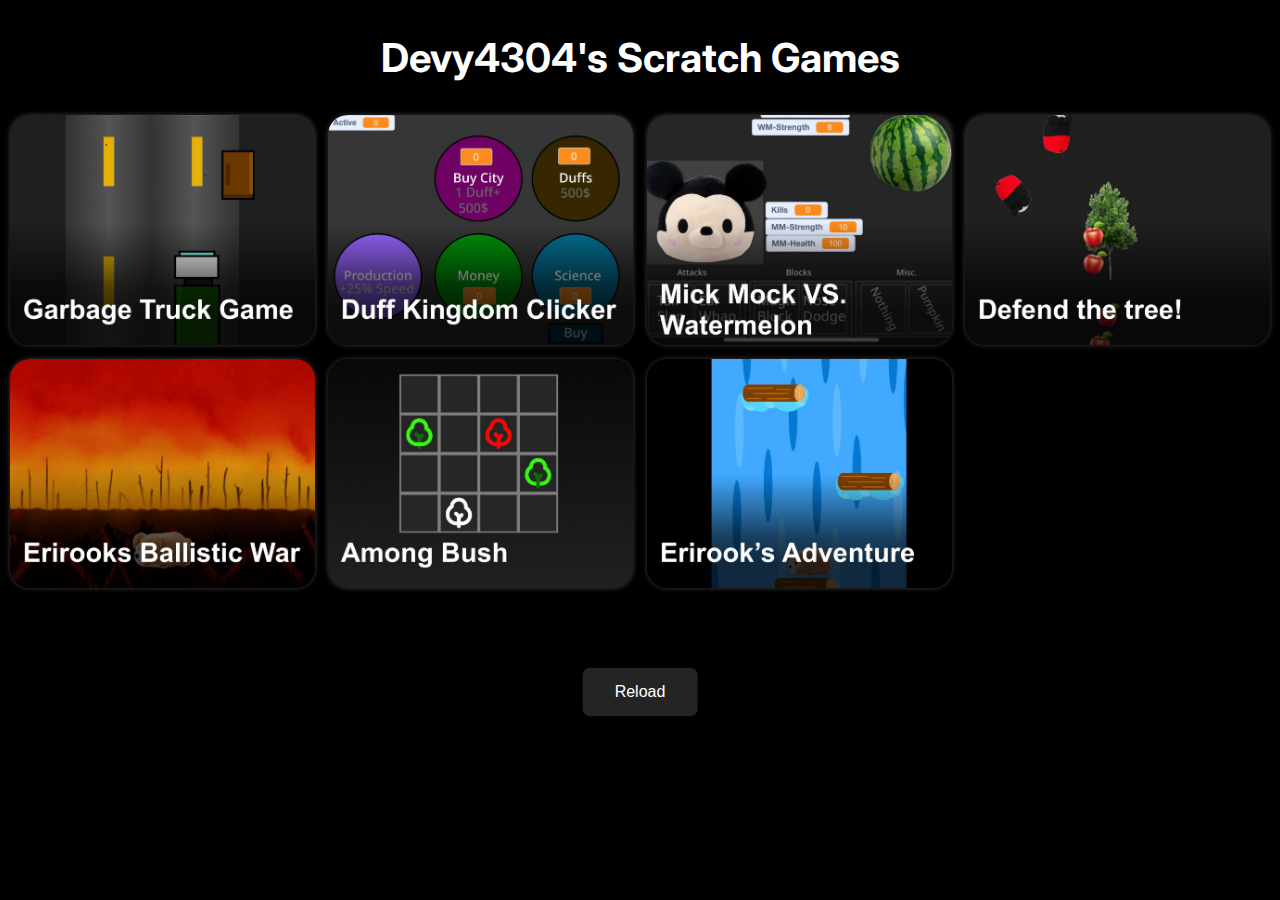
==== index.html @ 23ba9ce8 "Add Erirook's Adventure" ====
<!DOCTYPE html>
<head>
    <link rel="stylesheet" href="style.css">
    <link rel="preconnect" href="https://fonts.googleapis.com">
    <link rel="preconnect" href="https://fonts.gstatic.com" crossorigin>
    <link href="https://fonts.googleapis.com/css2?family=Inter:wght@100..900&display=swap" rel="stylesheet">
    <title>Devy4304's Scratch Games</title>
    <meta name="apple-mobile-web-app-capable" content="yes">
    <meta name="apple-mobile-web-app-status-bar-style" content="black-translucent">
    <meta name="apple-mobile-web-app-title" content="DSG">
    <link rel="apple-touch-icon" sizes="225x225" href="icon2.png">
    <link rel="manifest" href="manifest.json">
</head>
<body>
    <h2>Devy4304's Scratch Games</h2>
    <div class="grid-container">
        <a href="Games/2024-07/GBG.html">
            <img src="Images/2024-07/GBG.JPG">
        </a>
        <a href="Games/2024-07/DKC.html">
            <img src="Images/2024-07/DKC.jpg">
        </a>
        <a href="Games/2024-07/MMVWM.html">
            <img src="Images/2024-07/MMVWM.jpg">
        </a>
        <a href="Games/2024-07/DTT.html">
            <img src="Images/2024-07/DTT.jpg">
        </a>
        <a href="Games/2024-07/EBW.html">
            <img src="Images/2024-07/EBW.jpg">
        </a>
        <a href="Games/2024-07/AB.html">
            <img src="Images/2024-07/AB.JPG">
        </a>
        <a href="Games/2024-07/EA.html">
            <img src="Images/2024-07/EA.JPG">
        </a>
    </div>
    <div class="container">
        <div class="center">
            <button class="button" onclick="window.location.reload();">Reload</button>
        </div>
    </div>
</body>
---- style.css ----
body {
    background: #000;
    color: #fff;
}
h2 {
    text-align: center;
    font-family: Inter;
    font-size: 40px;
}
.button {
    background-color: #242424;
    border: none;
    color: white;
    padding: 15px 32px;
    text-align: center;
    text-decoration: none;
    display: inline-block;
    font-size: 16px;
    margin: 4px 2px;
    cursor: pointer;
    border-radius: 7px;
}
.center {
    margin: 0;
    position: absolute;
    top: 50%;
    left: 50%;
    -ms-transform: translate(-50%, -50%);
    transform: translate(-50%, -50%);
}
.container {
    height: 200px;
    position: relative;
}
.grid-container {
    display: grid;
    grid-template-columns: repeat(auto-fit, minmax(250px, 1fr));
    grid-gap: 10px;
    justify-items: center;
    align-items: center;
    text-align: center;
}
.grid-container img {
    max-width: 99%;
    border-radius: 20px;
    box-shadow: 0px 0px 5px #3D3D3D;
    justify-items: center;
    align-items: center;
    text-align: center;
}
@media screen and (max-width: 1000px) {
    .grid-container {
        grid-template-columns: 1fr;
        grid-gap: 30px;
        text-align: center;
        align-items: center;
    }
}
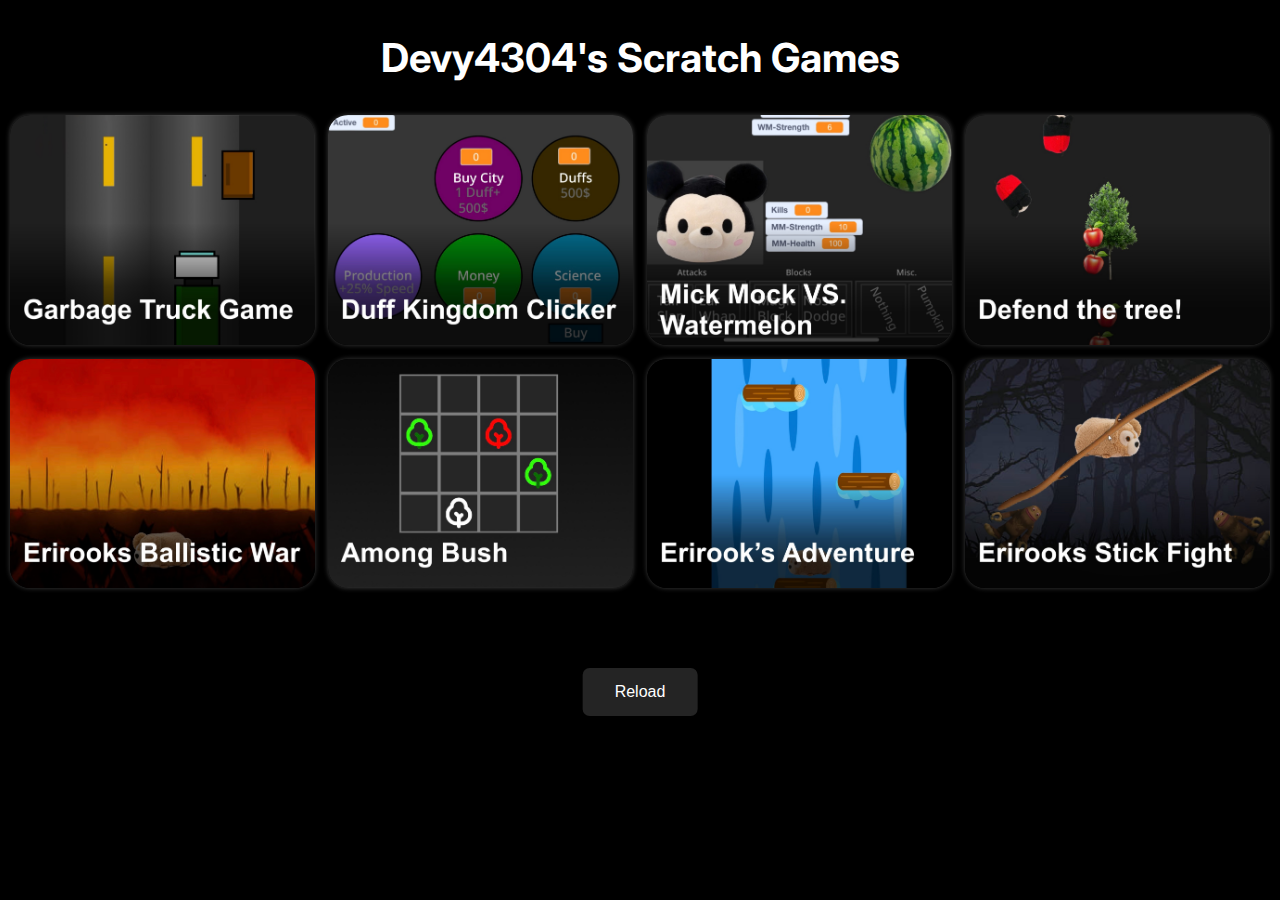
==== commit 702732fd: "ESF" ====
--- a/index.html
+++ b/index.html
@@ -35,6 +35,9 @@
         <a href="Games/2024-07/EA.html">
             <img src="Images/2024-07/EA.JPG">
         </a>
+        <a href="Games/2024-07/ESF.html">
+            <img src="Images/2024-07/ESF.jpg">
+        </a>
     </div>
     <div class="container">
         <div class="center">
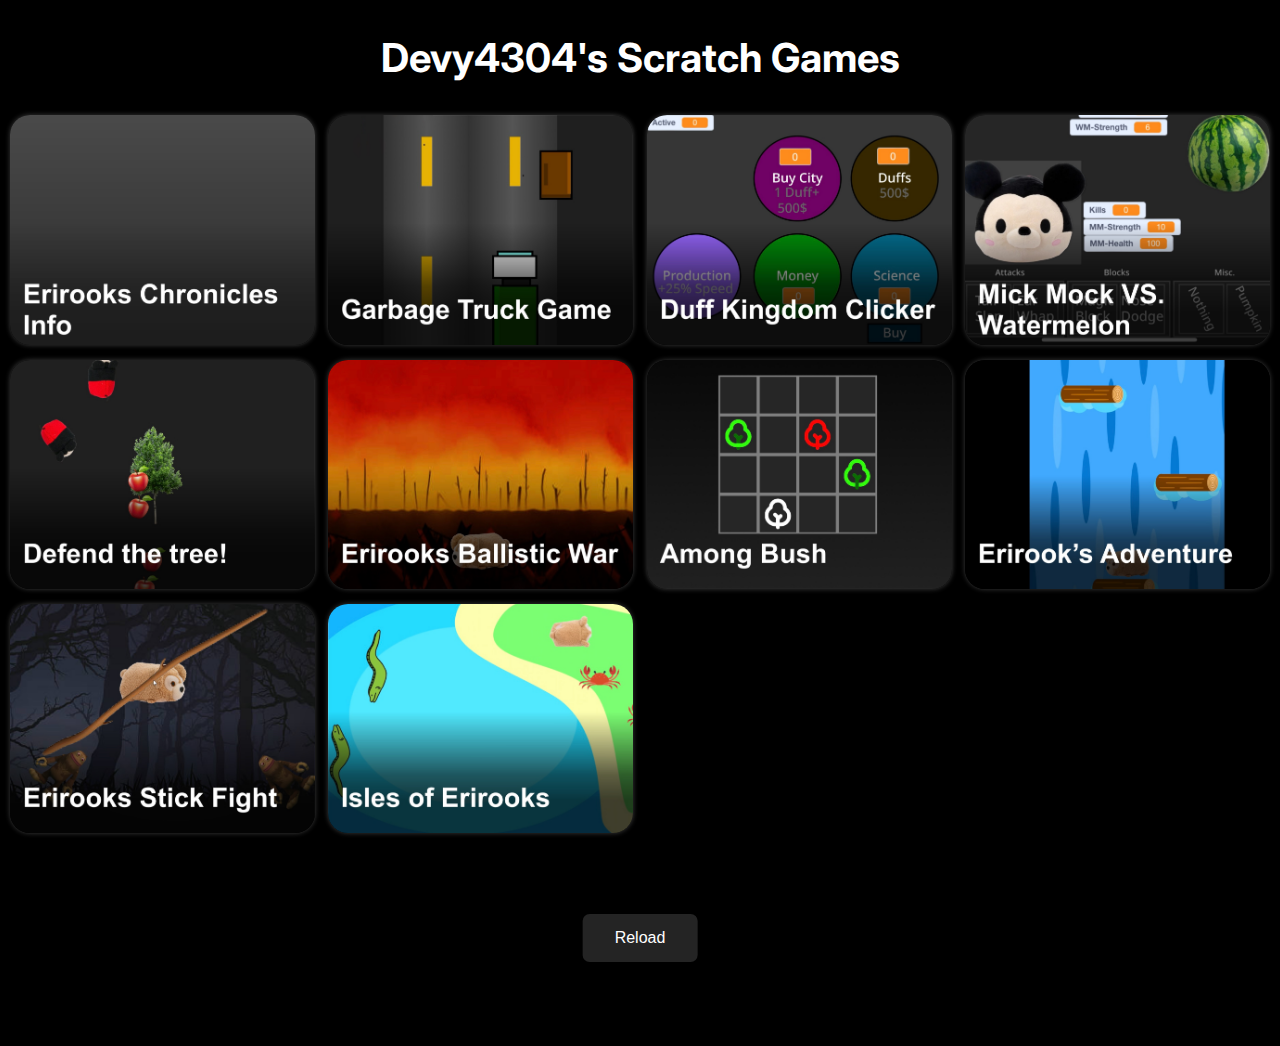
==== commit a2dcbdae: "add IOE" ====
--- a/index.html
+++ b/index.html
@@ -1,47 +1,61 @@
 <!DOCTYPE html>
 <head>
-    <link rel="stylesheet" href="style.css">
-    <link rel="preconnect" href="https://fonts.googleapis.com">
-    <link rel="preconnect" href="https://fonts.gstatic.com" crossorigin>
-    <link href="https://fonts.googleapis.com/css2?family=Inter:wght@100..900&display=swap" rel="stylesheet">
-    <title>Devy4304's Scratch Games</title>
-    <meta name="apple-mobile-web-app-capable" content="yes">
-    <meta name="apple-mobile-web-app-status-bar-style" content="black-translucent">
-    <meta name="apple-mobile-web-app-title" content="DSG">
-    <link rel="apple-touch-icon" sizes="225x225" href="icon2.png">
-    <link rel="manifest" href="manifest.json">
+  <link rel="stylesheet" href="style.css" />
+  <link rel="preconnect" href="https://fonts.googleapis.com" />
+  <link rel="preconnect" href="https://fonts.gstatic.com" crossorigin />
+  <link
+    href="https://fonts.googleapis.com/css2?family=Inter:wght@100..900&display=swap"
+    rel="stylesheet"
+  />
+  <title>Devy4304's Scratch Games</title>
+  <meta name="apple-mobile-web-app-capable" content="yes" />
+  <meta
+    name="apple-mobile-web-app-status-bar-style"
+    content="black-translucent"
+  />
+  <meta name="apple-mobile-web-app-title" content="DSG" />
+  <link rel="apple-touch-icon" sizes="225x225" href="icon2.png" />
+  <link rel="manifest" href="manifest.json" />
+  <script src="js/app.js"></script>
+  <script src="sw.js"></script>
 </head>
 <body>
-    <h2>Devy4304's Scratch Games</h2>
-    <div class="grid-container">
-        <a href="Games/2024-07/GBG.html">
-            <img src="Images/2024-07/GBG.JPG">
-        </a>
-        <a href="Games/2024-07/DKC.html">
-            <img src="Images/2024-07/DKC.jpg">
-        </a>
-        <a href="Games/2024-07/MMVWM.html">
-            <img src="Images/2024-07/MMVWM.jpg">
-        </a>
-        <a href="Games/2024-07/DTT.html">
-            <img src="Images/2024-07/DTT.jpg">
-        </a>
-        <a href="Games/2024-07/EBW.html">
-            <img src="Images/2024-07/EBW.jpg">
-        </a>
-        <a href="Games/2024-07/AB.html">
-            <img src="Images/2024-07/AB.JPG">
-        </a>
-        <a href="Games/2024-07/EA.html">
-            <img src="Images/2024-07/EA.JPG">
-        </a>
-        <a href="Games/2024-07/ESF.html">
-            <img src="Images/2024-07/ESF.jpg">
-        </a>
+  <h2>Devy4304's Scratch Games</h2>
+  <div class="grid-container">
+    <a href="ECI.html">
+      <img src="Images/ECI.jpg" />
+    </a>
+    <a href="Games/2024-07/GBG.html">
+      <img src="Images/2024-07/GBG.JPG" />
+    </a>
+    <a href="Games/2024-07/DKC.html">
+      <img src="Images/2024-07/DKC.jpg" />
+    </a>
+    <a href="Games/2024-07/MMVWM.html">
+      <img src="Images/2024-07/MMVWM.jpg" />
+    </a>
+    <a href="Games/2024-07/DTT.html">
+      <img src="Images/2024-07/DTT.jpg" />
+    </a>
+    <a href="Games/2024-07/EBW.html">
+      <img src="Images/2024-07/EBW.jpg" />
+    </a>
+    <a href="Games/2024-07/AB.html">
+      <img src="Images/2024-07/AB.JPG" />
+    </a>
+    <a href="Games/2024-07/EA.html">
+      <img src="Images/2024-07/EA.JPG" />
+    </a>
+    <a href="Games/2024-07/ESF.html">
+      <img src="Images/2024-07/ESF.jpg" />
+    </a>
+    <a href="Games/2024-07/IOE.html">
+      <img src="Images/2024-07/IOE.jpg" />
+    </a>
+  </div>
+  <div class="container">
+    <div class="center">
+      <button class="button" onclick="window.location.reload();">Reload</button>
     </div>
-    <div class="container">
-        <div class="center">
-            <button class="button" onclick="window.location.reload();">Reload</button>
-        </div>
-    </div>
+  </div>
 </body>
--- a/style.css
+++ b/style.css
@@ -1,58 +1,79 @@
 body {
-    background: #000;
-    color: #fff;
+  background: #000;
+  color: #fff;
+  font-family: Inter;
+  font-size: 20px;
+}
+p {
+  margin-left: 10px;
+  margin-right: 10px;
+  text-align: justify;
+}
+ol {
+  margin-left: 40px;
 }
 h2 {
-    text-align: center;
-    font-family: Inter;
-    font-size: 40px;
+  text-align: center;
+  font-family: Inter;
+  font-size: 40px;
 }
 .button {
-    background-color: #242424;
-    border: none;
-    color: white;
-    padding: 15px 32px;
-    text-align: center;
-    text-decoration: none;
-    display: inline-block;
-    font-size: 16px;
-    margin: 4px 2px;
-    cursor: pointer;
-    border-radius: 7px;
+  background-color: #242424;
+  border: none;
+  color: white;
+  padding: 15px 32px;
+  text-align: center;
+  text-decoration: none;
+  display: inline-block;
+  font-size: 16px;
+  margin: 4px 2px;
+  cursor: pointer;
+  border-radius: 7px;
 }
 .center {
-    margin: 0;
-    position: absolute;
-    top: 50%;
-    left: 50%;
-    -ms-transform: translate(-50%, -50%);
-    transform: translate(-50%, -50%);
+  margin: 0;
+  position: absolute;
+  top: 50%;
+  left: 50%;
+  -ms-transform: translate(-50%, -50%);
+  transform: translate(-50%, -50%);
 }
 .container {
-    height: 200px;
-    position: relative;
+  height: 200px;
+  position: relative;
 }
 .grid-container {
-    display: grid;
-    grid-template-columns: repeat(auto-fit, minmax(250px, 1fr));
-    grid-gap: 10px;
-    justify-items: center;
-    align-items: center;
-    text-align: center;
+  display: grid;
+  grid-template-columns: repeat(auto-fit, minmax(250px, 1fr));
+  grid-gap: 10px;
+  justify-items: center;
+  align-items: center;
+  text-align: center;
 }
 .grid-container img {
-    max-width: 99%;
-    border-radius: 20px;
-    box-shadow: 0px 0px 5px #3D3D3D;
-    justify-items: center;
-    align-items: center;
-    text-align: center;
+  max-width: 99%;
+  border-radius: 20px;
+  box-shadow: 0px 0px 5px #3d3d3d;
+  justify-items: center;
+  align-items: center;
+  text-align: center;
 }
 @media screen and (max-width: 1000px) {
-    .grid-container {
-        grid-template-columns: 1fr;
-        grid-gap: 30px;
-        text-align: center;
-        align-items: center;
-    }
-}+  .grid-container {
+    grid-template-columns: 1fr;
+    grid-gap: 30px;
+    text-align: center;
+    align-items: center;
+  }
+  h2 {
+    font-size: 90px;
+  }
+  body {
+    font-size: 40px;
+  }
+  .button {
+    font-size: 40px;
+    padding: 30px 64px;
+    border-radius: 20px;
+  }
+}
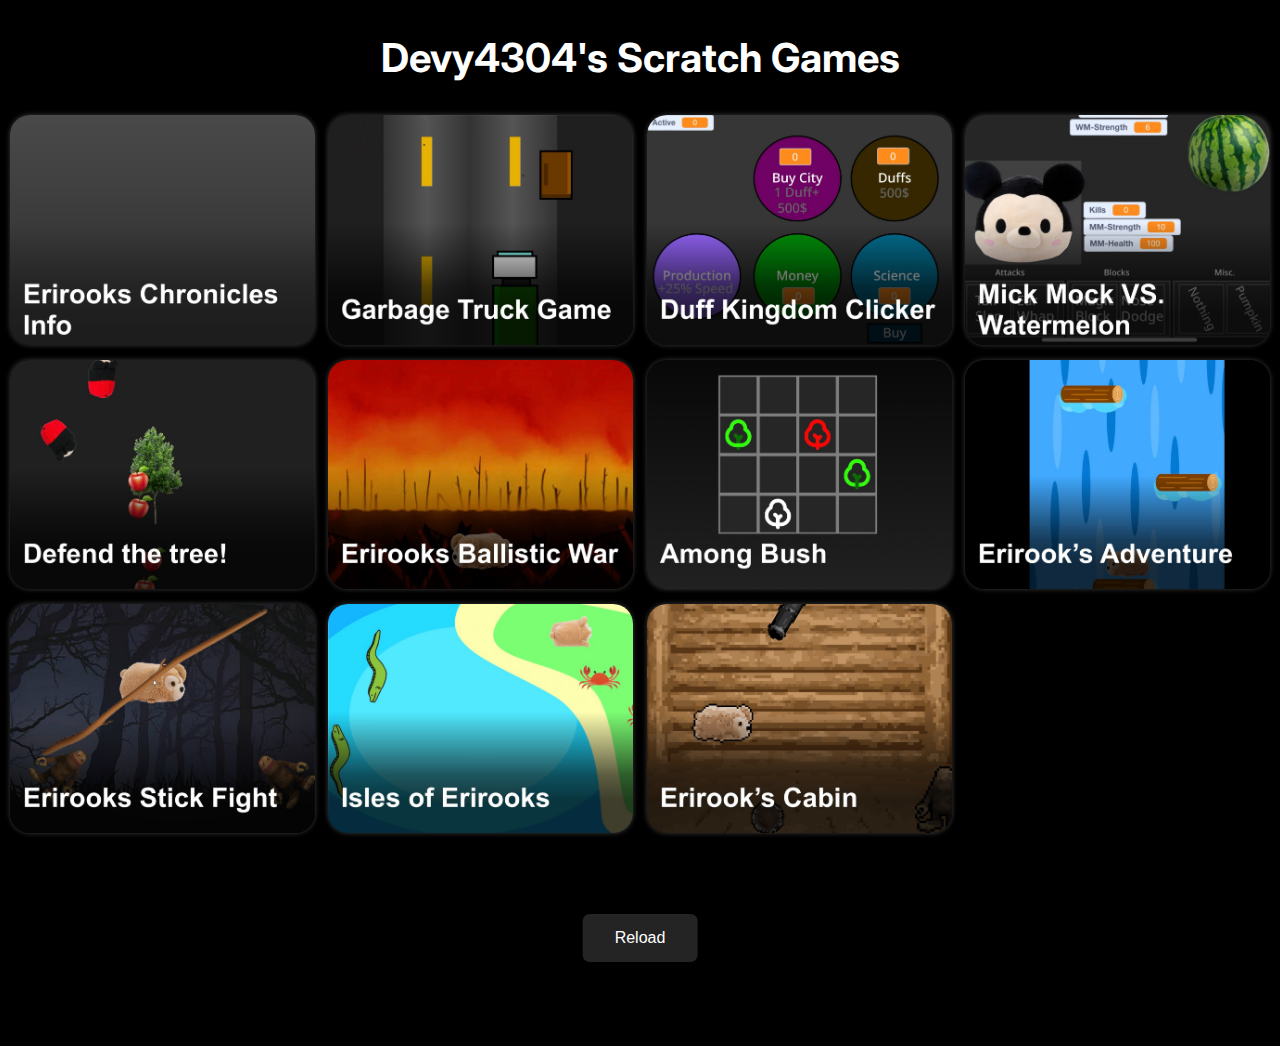
==== commit 01ade4ad: "Add EC" ====
--- a/index.html
+++ b/index.html
@@ -52,6 +52,9 @@
     <a href="Games/2024-07/IOE.html">
       <img src="Images/2024-07/IOE.jpg" />
     </a>
+    <a href="Games/2024-07/EC.html">
+      <img src="Images/2024-07/EC.jpg" />
+    </a>
   </div>
   <div class="container">
     <div class="center">
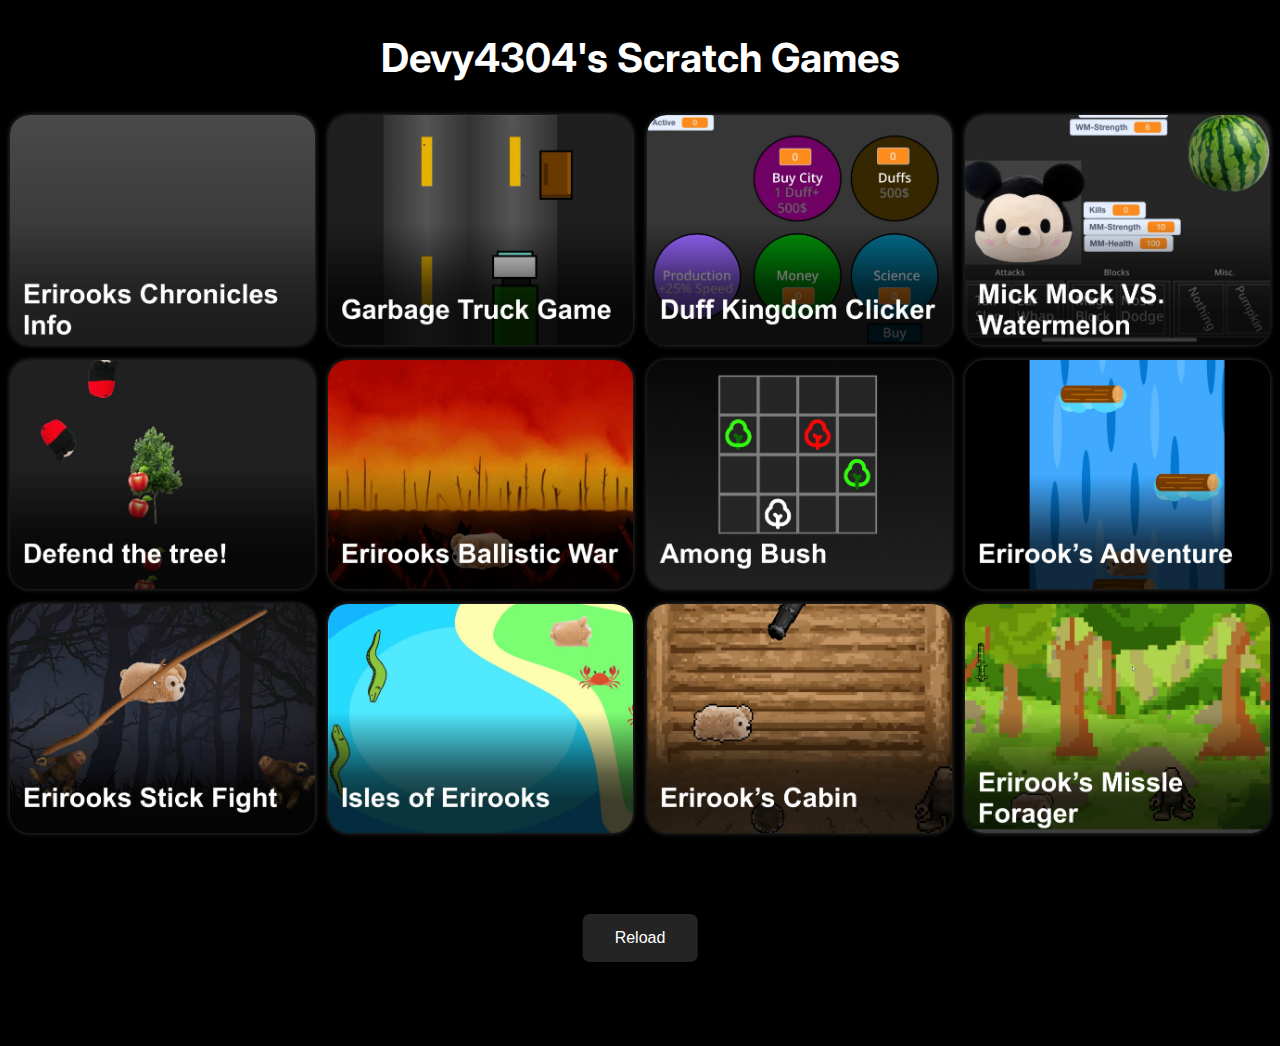
==== commit 0150d26d: "Add EMF" ====
--- a/index.html
+++ b/index.html
@@ -55,6 +55,9 @@
     <a href="Games/2024-07/EC.html">
       <img src="Images/2024-07/EC.jpg" />
     </a>
+    <a href="Games/2024-07/EMF.html">
+      <img src="Images/2024-07/EMF.jpg" />
+    </a>
   </div>
   <div class="container">
     <div class="center">
